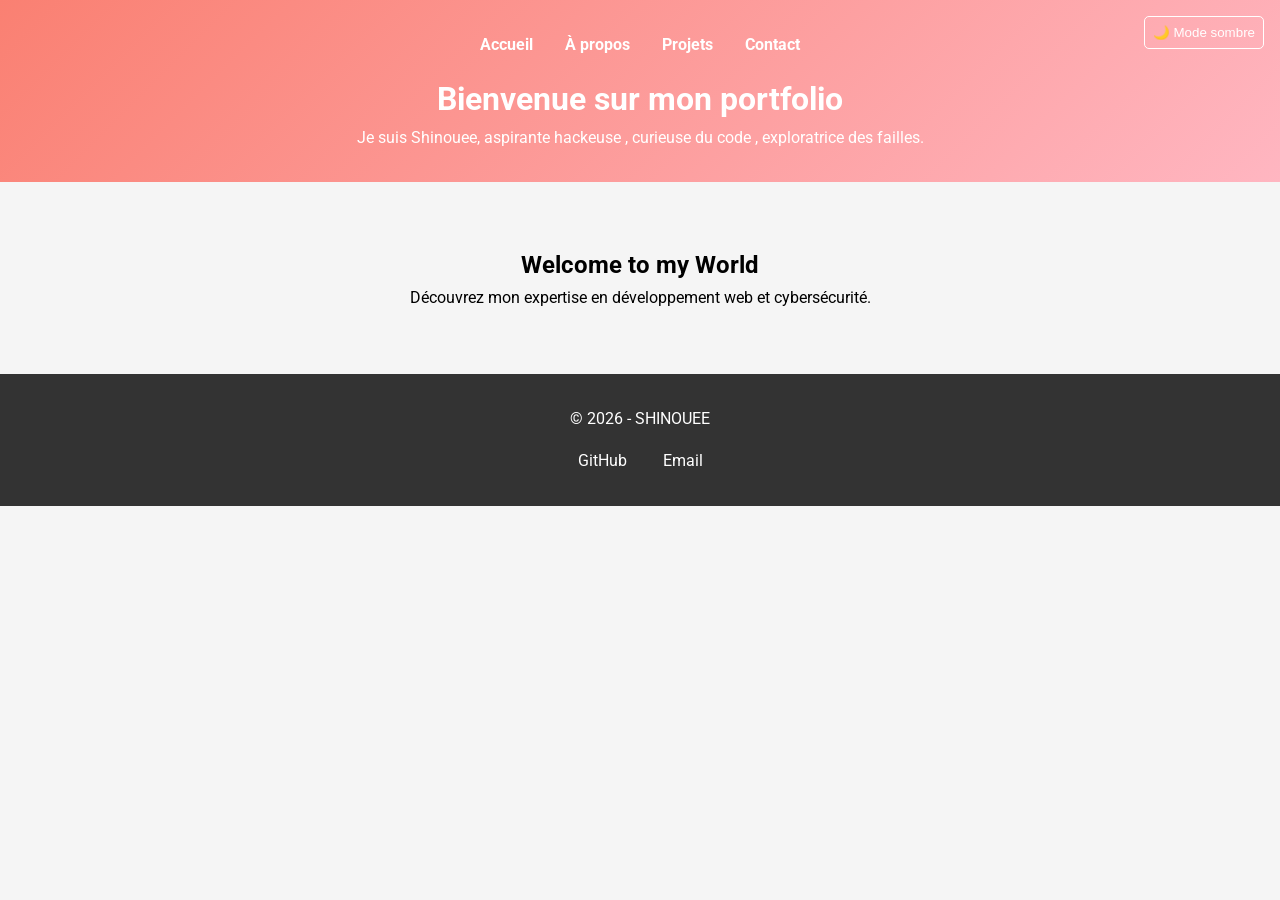
==== index.html @ e71af0e1 "Portfolio complet avec design responsive et mode sombre" ====
<!DOCTYPE html>
<html lang="fr">
<head>
    <meta charset="UTF-8">
    <meta name="viewport" content="width=device-width, initial-scale=1.0">
    <title>Portfolio - Shinouee</title>
    <link rel="stylesheet" href="css1/style.css">
    <link href="https://fonts.googleapis.com/css2?family=Roboto:wght@400;700&display=swap" rel="stylesheet">
</head>
<body>
    <header>
        <button class="theme-toggle" onclick="document.body.classList.toggle('dark')">🌙 Mode sombre</button>
        <nav>       
            <ul>
                <li><a href="index.html">Accueil</a></li>
                <li><a href="about.html">À propos</a></li>
                <li><a href="projets.html">Projets</a></li>
                <li><a href="contact.html">Contact</a></li>
            </ul>
        </nav>
        <h1>Bienvenue sur mon portfolio</h1>
        <p>Je suis Shinouee, aspirante hackeuse , curieuse du code , exploratrice des failles.</p>
        
    </header>

    <section class="hero">
        <h2>Welcome to my World</h2>
        <p>Découvrez mon expertise en développement web et cybersécurité.</p>
    </section>

    <footer>
        <p>© 2026 - SHINOUEE</p>
        <div class="social-links">
            <a href="https://github.com/Shinoue-debug/Mon-portfolio" target="_blank">GitHub</a>
            <a href="mailto:sowh07331@gmail.com">Email</a>
        </div>
    </footer>
---- css1/style.css ----
/* Reset de base */
* {
    margin: 0;
    padding: 0;
    box-sizing: border-box;
}

:root {
    --bg-color: #f5f5f5;
    --text-color: #333;
    --header-bg: linear-gradient(135deg, #fa8072, #ffb6c1);
    --card-bg: white;
    --footer-bg: #333;
}

body.dark {
    --bg-color: #111;
    --text-color: #f5f5f5;
    --header-bg: linear-gradient(135deg, #4a148c, #7b1fa2);
    --card-bg: #222;
    --footer-bg: #000;
}

body {
    font-family: 'Roboto', sans-serif;
    line-height: 1.6;
    background-color: var(--bg-color);
    color: var(--text-color);
    transition: background-color 0.3s, color 0.3s;
}

header {
    text-align: center;
    padding: 2rem;
    background: var(--header-bg);
    color: white;
}

nav ul {
    display: flex;
    justify-content: center;
    list-style: none;
    gap: 2rem;
    margin-bottom: 1rem;
}

nav a {
    color: white;
    text-decoration: none;
    font-weight: bold;
}

nav a:hover {
    text-decoration: underline;
}

section {
    padding: 2rem;
    max-width: 1200px;
    margin: auto;
}

.skills {
    display: flex;
    gap: 1rem;
    justify-content: center;
    flex-wrap: wrap;
}

.skills span {
    background-color: #f39c12;
    padding: 0.5rem 1rem;
    border-radius: 5px;
    color: white;
    font-weight: bold;
}

.projects {
    display: flex;
    gap: 1.5rem;
    flex-wrap: wrap;
    justify-content: center;
    max-width: 1200px;
    margin: auto;
    padding: 1rem;
}

.project-card {
    background-color: var(--card-bg);
    padding: 1rem;
    border-radius: 10px;
    width: 100%;
    max-width: 250px;
    box-shadow: 0 4px 6px rgba(0,0,0,0.1);
    text-align: center;
    margin-bottom: 2rem;
}

.project-card img {
    max-width: 100%;
    border-radius: 5px;
}

.project-card video {
    max-width: 100%;
    border-radius: 5px;
}

footer {
    text-align: center;
    padding: 2rem 1rem;
    background-color: var(--footer-bg);
    color: white;
}

/* Responsive */
@media(max-width:768px) {
    nav ul {
        flex-direction: column;
        gap: 1rem;
    }
    
    .projects {
        flex-direction: column;
        align-items: center;
    }

    .stats {
        flex-direction: column;
        gap: 1rem;
    }

    .timeline {
        margin-left: 20px;
    }

    .timeline-item {
        margin-left: 40px;
    }

    .search-bar input {
        width: 80%;
    }
}

/* Nouvelles sections */
.hero {
    text-align: center;
    padding: 4rem 2rem;
    background-color: var(--header-bg);
    color: black;
}

.profile-photo {
    width: 150px;
    height: 150px;
    border-radius: 50%;
    object-fit: cover;
    margin: 1rem auto;
    display: block;
    border: 5px solid transparent;
    background: linear-gradient(135deg, var(--header-bg), #ffb6c1) border-box;
    box-shadow: 0 8px 16px rgba(0,0,0,0.2);
}

.stats {
    display: flex;
    justify-content: center;
    gap: 2rem;
    margin: 2rem 0;
}

.stat {
    text-align: center;
}

.stat h3 {
    font-size: 2rem;
    color: var(--header-bg);
}

.contact form {
    max-width: 600px;
    margin: auto;
    display: flex;
    flex-direction: column;
    gap: 1rem;
}

.contact label {
    font-weight: bold;
}

.contact input, .contact textarea {
    padding: 0.5rem;
    border: 1px solid #ccc;
    border-radius: 5px;
}

.contact button {
    padding: 0.5rem;
    background-color: var(--header-bg);
    color: white;
    border: none;
    border-radius: 5px;
    cursor: pointer;
}

.social-links {
    margin-top: 1rem;
}

.social-links a {
    margin: 0 1rem;
    color: white;
    text-decoration: none;
}

.social-links a:hover {
    text-decoration: underline;
}

/* Toggle dark mode */
.theme-toggle {
    position: fixed;
    top: 1rem;
    right: 1rem;
    background: none;
    border: 1px solid white;
    color: white;
    padding: 0.5rem;
    border-radius: 5px;
    cursor: pointer;
}

.theme-toggle:hover {
    background-color: rgba(255,255,255,0.1);
}

/* Timeline */
.timeline {
    position: relative;
    max-width: 600px;
    margin: auto;
}

.timeline::before {
    content: '';
    position: absolute;
    left: 30px;
    width: 2px;
    height: 100%;
    background: var(--header-bg);
}

.timeline-item {
    margin-left: 60px;
    margin-bottom: 2rem;
    position: relative;
}

.timeline-item::before {
    content: '';
    position: absolute;
    left: -40px;
    top: 0;
    width: 20px;
    height: 20px;
    background: var(--header-bg);
    border-radius: 50%;
}

.timeline-item h3 {
    margin: 0;
}

.timeline-item p {
    margin: 0.5rem 0;
}

.timeline-item span {
    font-size: 0.8rem;
    color: #666;
}

/* Search bar */
.search-bar {
    margin: 1rem 0;
    text-align: center;
}

.search-bar input {
    padding: 0.5rem;
    width: 300px;
    border: 1px solid #ccc;
    border-radius: 5px;
}
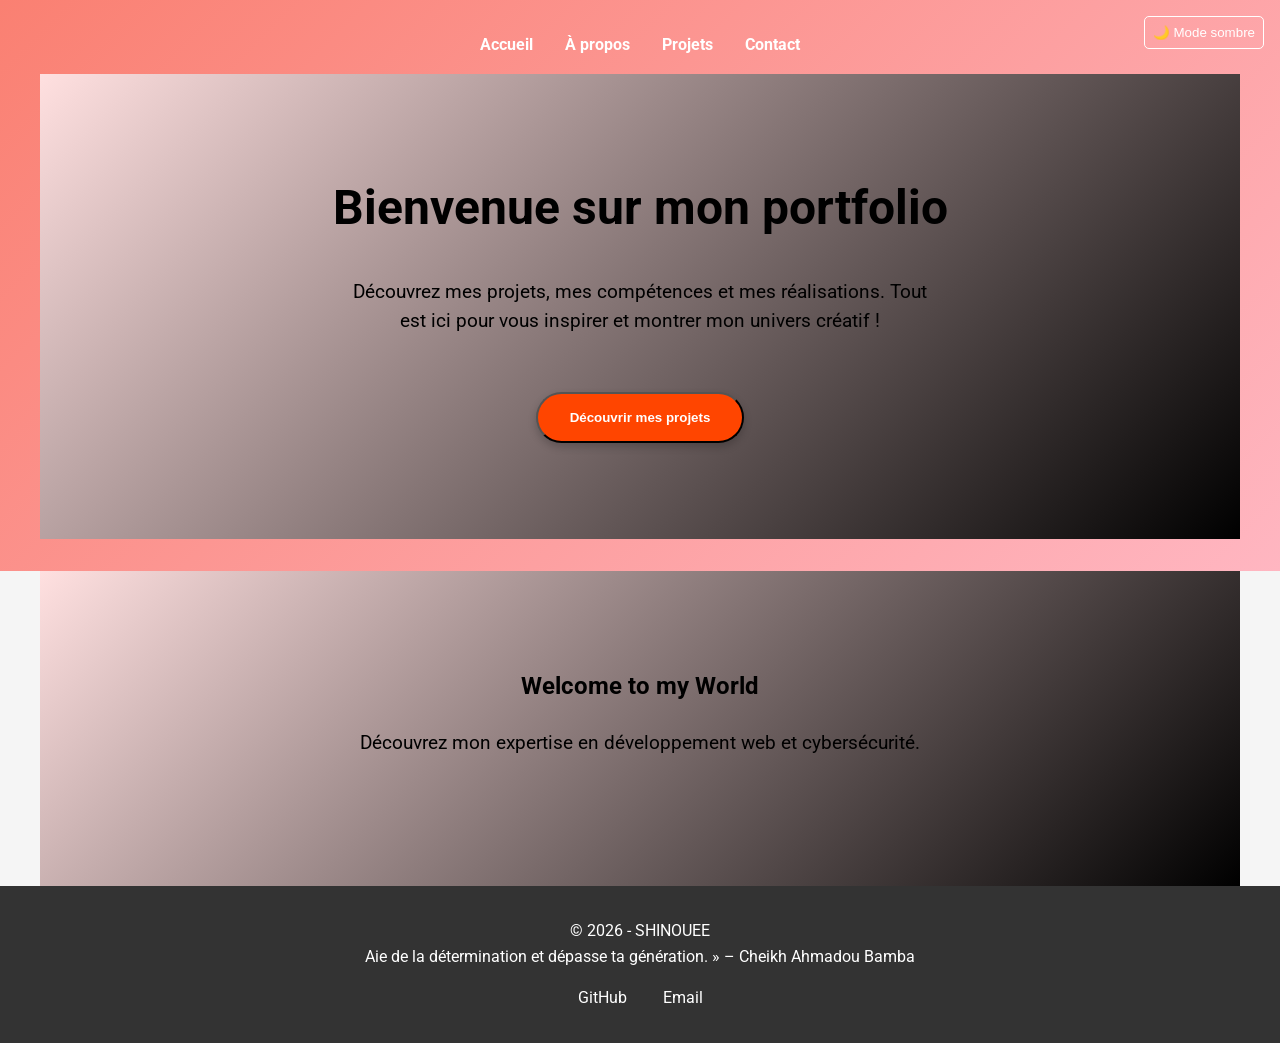
==== commit b1e901a4: "Update index.html" ====
--- a/index.html
+++ b/index.html
@@ -10,7 +10,7 @@
 <body>
     <header>
         <button class="theme-toggle" onclick="document.body.classList.toggle('dark')">🌙 Mode sombre</button>
-        <nav>       
+          <nav>       
             <ul>
                 <li><a href="index.html">Accueil</a></li>
                 <li><a href="about.html">À propos</a></li>
@@ -18,8 +18,12 @@
                 <li><a href="contact.html">Contact</a></li>
             </ul>
         </nav>
-        <h1>Bienvenue sur mon portfolio</h1>
-        <p>Je suis Shinouee, aspirante hackeuse , curieuse du code , exploratrice des failles.</p>
+         <section class="hero">
+    <h1>Bienvenue sur mon portfolio</h1>
+    <p>Découvrez mes projets, mes compétences et mes réalisations. Tout est ici pour vous inspirer et montrer mon univers créatif !</p>
+    <button class="cta-btn orange">Découvrir mes projets</button>
+    <!-- Autres options : yellow / pink -->
+</section>
         
     </header>
 
@@ -30,8 +34,9 @@
 
     <footer>
         <p>© 2026 - SHINOUEE</p>
+       <p>Aie de la détermination et dépasse ta génération. » – Cheikh Ahmadou Bamba</p>
         <div class="social-links">
-            <a href="https://github.com/Shinoue-debug/Mon-portfolio" target="_blank">GitHub</a>
+            <a href="https://github.com/Shinoue-debug/Portfolio-Shinoue.git" target="_blank">GitHub</a>
             <a href="mailto:sowh07331@gmail.com">Email</a>
         </div>
     </footer>
--- a/css1/style.css
+++ b/css1/style.css
@@ -6,6 +6,7 @@
 }
 
 :root {
+    header-bg: linear-gradient(135deg, #fa8072, #ffb6c1);
     --bg-color: #f5f5f5;
     --text-color: #333;
     --header-bg: linear-gradient(135deg, #fa8072, #ffb6c1);
@@ -14,11 +15,14 @@
 }
 
 body.dark {
-    --bg-color: #111;
-    --text-color: #f5f5f5;
+    --bg-color: #111;          /* fond sombre */
+    --text-color: #e0e0e0;     /* texte clair */
     --header-bg: linear-gradient(135deg, #4a148c, #7b1fa2);
     --card-bg: #222;
     --footer-bg: #000;
+    --cta-bg: #9c27b0;
+    --cta-hover: #7b1fa2;
+
 }
 
 body {
@@ -111,6 +115,7 @@
     padding: 2rem 1rem;
     background-color: var(--footer-bg);
     color: white;
+    margin-top: auto;
 }
 
 /* Responsive */
@@ -145,12 +150,78 @@
 
 /* Nouvelles sections */
 .hero {
-    text-align: center;
-    padding: 4rem 2rem;
-    background-color: var(--header-bg);
+    display: flex;
+    flex-direction: column;
+    align-items: center;
+    justify-content: center;
+    padding: 6rem 2rem;
+    background: linear-gradient(135deg, #ffe0e0, black);
+    text-align: center;
     color: black;
-}
-
+    gap: 1.5rem;
+    position: relative;
+    overflow: hidden;
+}
+body.dark .hero {
+    color: white;
+}
+
+.hero h1 {
+    font-size: 3rem;
+    font-weight: bold;
+    margin-bottom: 0.5rem;
+}
+
+/* Sous-texte */
+.hero p {
+    font-size: 1.2rem;
+    margin-bottom: 2rem;
+    max-width: 600px;
+    line-height: 1.5;
+}
+
+/* CTA boutons attractifs */
+.hero .cta-btn {
+    padding: 1rem 2rem;
+    border-radius: 50px;
+    font-weight: bold;
+    cursor: pointer;
+    transition: transform 0.2s, background 0.3s, box-shadow 0.2s;
+    box-shadow: 0 4px 8px rgba(0,0,0,0.2);
+}
+
+/* Option 1 : Orange vif */
+.hero .cta-btn.orange {
+    background-color: #ff4500;
+    color: white;
+}
+.hero .cta-btn.orange:hover {
+    background-color: #e03e00;
+    transform: scale(1.05);
+    box-shadow: 0 6px 12px rgba(0,0,0,0.3);
+}
+
+/* Option 2 : Jaune lumineux */
+.hero .cta-btn.yellow {
+    background-color: #ffd700;
+    color: #111;
+}
+.hero .cta-btn.yellow:hover {
+    background-color: #e6c200;
+    transform: scale(1.05);
+    box-shadow: 0 6px 12px rgba(0,0,0,0.3);
+}
+
+/* Option 3 : Fuchsia / Rose vif */
+.hero .cta-btn.pink {
+    background-color: #ff1493;
+    color: white;
+}
+.hero .cta-btn.pink:hover {
+    background-color: #e0107a;
+    transform: scale(1.05);
+    box-shadow: 0 6px 12px rgba(0,0,0,0.3);
+}
 .profile-photo {
     width: 150px;
     height: 150px;
@@ -163,6 +234,9 @@
     box-shadow: 0 8px 16px rgba(0,0,0,0.2);
 }
 
+
+
+    
 .stats {
     display: flex;
     justify-content: center;
@@ -294,4 +368,4 @@
     width: 300px;
     border: 1px solid #ccc;
     border-radius: 5px;
-}+}
